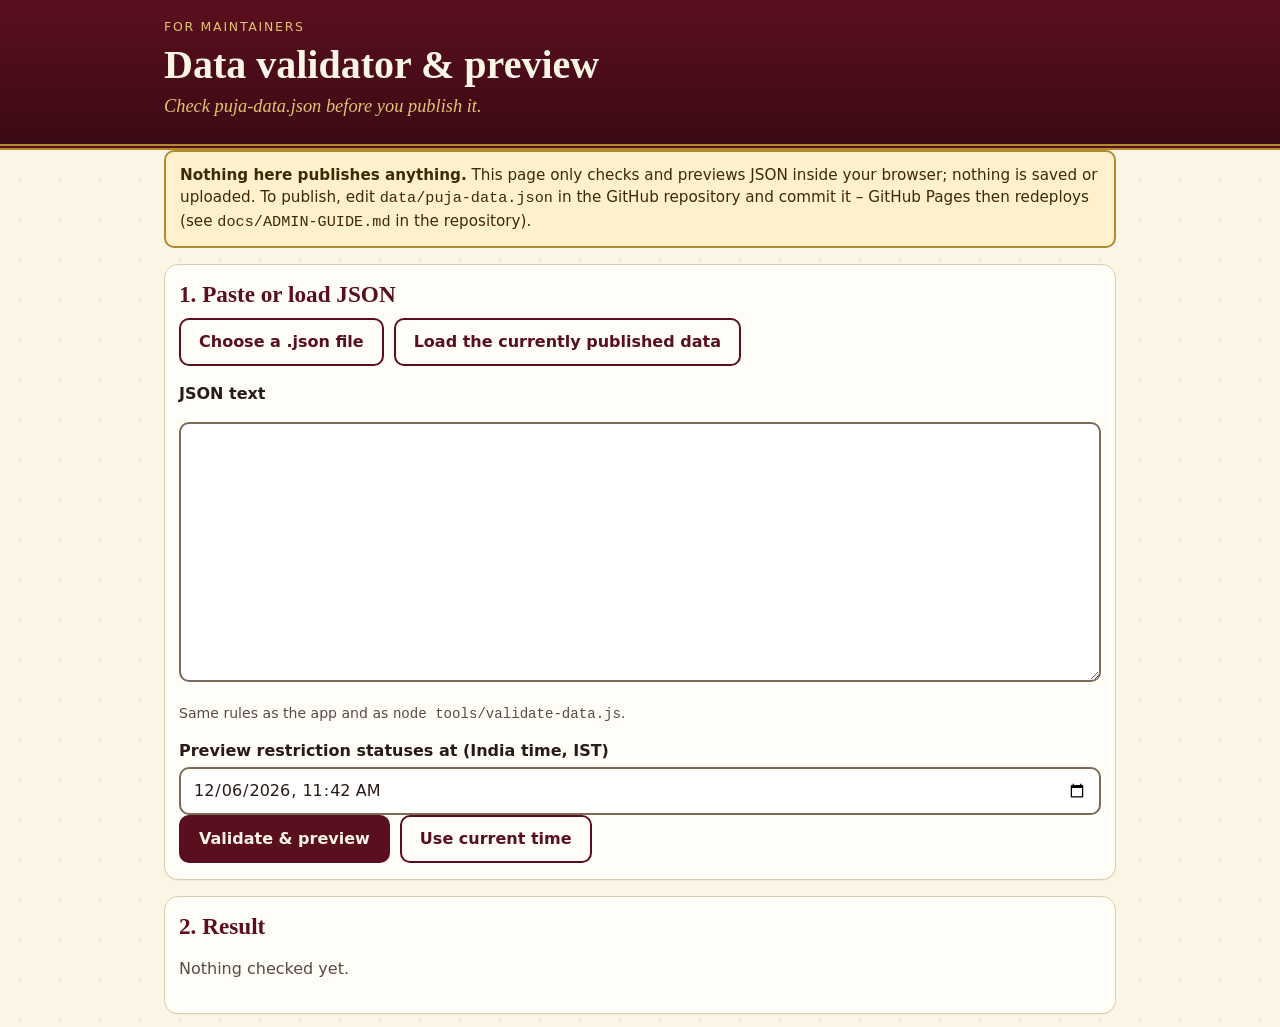
==== admin-preview.html @ b685aae0 "Siliguri Puja Navigator MVP (demo dataset)" ====
<!DOCTYPE html>
<html lang="en">
<head>
<meta charset="utf-8">
<meta name="viewport" content="width=device-width, initial-scale=1, viewport-fit=cover">
<title>Data validator &amp; preview – Siliguri Puja Navigator</title>
<meta name="robots" content="noindex">
<meta http-equiv="Content-Security-Policy" content="default-src 'self'; script-src 'self'; style-src 'self' 'unsafe-inline'; img-src 'self' data:; connect-src 'self'; object-src 'none'; base-uri 'self'; form-action 'none'">
<meta name="theme-color" content="#5a0f1e">
<link rel="icon" type="image/png" sizes="32x32" href="icons/favicon-32.png">
<link rel="stylesheet" href="styles.css">
<style>textarea{width:100%;min-height:260px;font:14px/1.4 ui-monospace,Menlo,Consolas,monospace;padding:10px;border:2px solid #7d6a58;border-radius:10px;background:#fff;color:var(--ink)}
table{border-collapse:collapse;width:100%;font-size:.9rem}th,td{border:1px solid var(--line);padding:6px 8px;text-align:left;vertical-align:top}th{background:var(--ivory-2)}
.tablewrap{overflow-x:auto}.ok{color:#173f2b;font-weight:700}.bad{color:#5c0f13;font-weight:700}</style>
</head>
<body>
<a class="skip-link" href="#main">Skip to main content</a>
<header class="masthead"><div class="wrap">
  <p class="eyebrow">For maintainers</p>
  <h1>Data validator &amp; preview</h1>
  <p class="tagline">Check puja-data.json before you publish it.</p>
</div></header>
<main id="main" tabindex="-1"><div class="wrap">
  <p class="banner banner-warn" role="note"><strong>Nothing here publishes anything.</strong> This page only checks and previews JSON inside your browser; nothing is saved or uploaded. To publish, edit <code>data/puja-data.json</code> in the GitHub repository and commit it – GitHub Pages then redeploys (see <code>docs/ADMIN-GUIDE.md</code> in the repository).</p>
  <section class="panel" aria-labelledby="in-h">
    <h2 id="in-h">1. Paste or load JSON</h2>
    <div class="row">
      <label class="btn btn-ghost" for="file">Choose a .json file</label><input id="file" type="file" accept=".json,application/json" class="sr-only">
      <button type="button" id="load-pub" class="btn btn-ghost">Load the currently published data</button>
    </div>
    <p class="field"><label for="json">JSON text</label></p>
    <textarea id="json" spellcheck="false" aria-describedby="json-help"></textarea>
    <p id="json-help" class="muted small">Same rules as the app and as <code>node tools/validate-data.js</code>.</p>
    <div class="field"><label for="at">Preview restriction statuses at (India time, IST)</label><input id="at" type="datetime-local" step="60"></div>
    <div class="row"><button type="button" id="go" class="btn btn-primary">Validate &amp; preview</button><button type="button" id="now" class="btn btn-ghost">Use current time</button></div>
  </section>
  <section class="panel" aria-labelledby="out-h" aria-live="polite">
    <h2 id="out-h">2. Result</h2>
    <div id="out"><p class="muted">Nothing checked yet.</p></div>
  </section>
</div></main>
<script src="logic.js"></script>
<script src="admin-preview.js"></script>
</body>
</html>
---- styles.css ----
/* Siliguri Puja Navigator - deep maroon, warm ivory, muted gold. */
:root{
  --maroon:#5a0f1e; --maroon-d:#3b0a14; --maroon-m:#7a1f2f;
  --ivory:#fbf5e6; --ivory-2:#f3e9d2; --card:#fffdf7; --line:#dccdaa;
  --gold:#b08a2e; --gold-l:#e3c36f; --gold-text:#6f5210;
  --ink:#2a1a16; --muted:#5b4a42; --brick:#8c1c2c; --green:#2f5a43;
  --warn-bg:#fff1cc; --warn-ink:#3d2a00; --err-bg:#fbe3e3; --err-ink:#5c0f13;
  --sans:system-ui,-apple-system,"Segoe UI",Roboto,"Helvetica Neue",Arial,sans-serif;
  --serif:Georgia,"Times New Roman",serif;
}
*{box-sizing:border-box}
html{-webkit-text-size-adjust:100%;scroll-padding-top:12px}
body{margin:0;font:16px/1.5 var(--sans);color:var(--ink);background:var(--ivory);
  background-image:radial-gradient(circle at 20px 20px,rgba(176,138,46,.10) 1.5px,transparent 2px);background-size:40px 40px;
  min-height:100dvh;overflow-x:hidden;padding-left:env(safe-area-inset-left);padding-right:env(safe-area-inset-right)}
[hidden]{display:none!important}
.wrap{max-width:980px;margin:0 auto;padding:0 14px}
.sr-only{position:absolute!important;width:1px;height:1px;overflow:hidden;clip:rect(0 0 0 0);white-space:nowrap}
.skip-link{position:absolute;left:8px;top:-60px;z-index:3000;background:var(--gold-l);color:var(--maroon-d);padding:12px 16px;min-height:44px;border-radius:8px;font-weight:700;text-decoration:none}
.skip-link:focus{top:8px}
.skip-link-2:focus{top:60px}
:focus-visible{outline:3px solid #8a5a00;outline-offset:2px}
.masthead :focus-visible,.foot :focus-visible{outline-color:var(--gold-l)}
a{color:var(--maroon-m)}
h1,h2,h3,h4{font-family:var(--serif);line-height:1.2;margin:0 0 .4em;color:var(--maroon)}
h2{font-size:1.45rem}
h3{font-size:1.15rem;margin-top:1.1em}
.h3like{font-size:1.05rem;margin:0}

/* masthead */
.masthead{background:linear-gradient(180deg,var(--maroon) 0%,var(--maroon-d) 100%);color:var(--ivory);padding:calc(18px + env(safe-area-inset-top)) 0 14px;border-bottom:6px double var(--gold)}
.masthead h1{color:var(--ivory);font-size:clamp(1.7rem,7vw,2.5rem);margin:.1em 0}
.eyebrow{margin:0;text-transform:uppercase;letter-spacing:.14em;font-size:.78rem;color:var(--gold-l)}
.tagline{margin:0 0 .5em;font-family:var(--serif);font-style:italic;font-size:1.15rem;color:var(--gold-l)}
.festival-info{margin:.3em 0 .8em;font-size:.95rem}
.head-actions{margin:.4em 0}
.jump{display:flex;flex-wrap:wrap;gap:8px;margin-top:10px}
.jump a{display:inline-flex;align-items:center;min-height:44px;padding:0 14px;border:1px solid var(--gold);border-radius:22px;color:var(--ivory);text-decoration:none;font-weight:600;font-size:.95rem}
.jump a:hover{background:rgba(227,195,111,.18)}

/* banners */
#banners{margin-top:12px;display:grid;gap:10px}
.banner{margin:0;padding:12px 14px;border-radius:10px;border:2px solid var(--gold);background:var(--warn-bg);color:var(--warn-ink);font-size:.95rem}
.banner-demo{background:#f6e6e8;border-color:var(--maroon);color:var(--maroon-d);border-style:dashed}
.banner-error{background:var(--err-bg);border-color:var(--brick);color:var(--err-ink)}
.banner-permanent{background:var(--maroon);border-color:var(--maroon-d);color:var(--ivory)}
.banner .btn{margin-top:8px}
.quality-details{margin-top:6px}
.quality-details summary{min-height:44px;display:flex;align-items:center;cursor:pointer}

/* panels */
.panel{background:var(--card);border:1px solid var(--line);border-radius:14px;padding:16px 14px;margin:16px 0;box-shadow:0 1px 0 rgba(90,15,30,.06)}
.panel:focus{outline:none}
.muted{color:var(--muted)}
.small{font-size:.88rem}
.count{font-family:var(--sans);font-size:.9rem;font-weight:600;color:var(--gold-text)}
.empty{padding:12px;border:1px dashed var(--line);border-radius:10px;color:var(--muted);margin:8px 0;list-style:none}
.notice-inline{padding:10px 12px;border-left:5px solid var(--maroon);background:var(--ivory-2);border-radius:6px;margin:0 0 12px}
.row{display:flex;flex-wrap:wrap;gap:10px;align-items:center}

/* forms */
.filters{display:grid;gap:12px}
.field{display:grid;gap:4px}
label{font-weight:600}
input[type=search],input[type=datetime-local],select{font:inherit;font-size:16px;min-height:48px;padding:8px 12px;border:2px solid #7d6a58;border-radius:10px;background:#fff;color:var(--ink);width:100%;max-width:100%}
.layers{border:1px solid var(--line);border-radius:10px;padding:6px 10px 10px;margin:0 0 12px}
.layers legend{font-weight:700;padding:0 6px;color:var(--maroon)}
.check{display:inline-flex;align-items:center;gap:8px;min-height:44px;padding:0 14px 0 4px;margin-right:6px;cursor:pointer}
.check input{width:24px;height:24px;accent-color:var(--maroon)}

/* buttons */
.btn{display:inline-flex;align-items:center;justify-content:center;gap:6px;min-height:48px;min-width:44px;padding:8px 18px;border-radius:10px;border:2px solid var(--maroon);font:inherit;font-weight:700;cursor:pointer;text-decoration:none;text-align:center}
.btn-primary{background:var(--maroon);color:var(--ivory)}
.btn-primary:hover{background:var(--maroon-d)}
.btn-primary[disabled]{background:#d9cfc0;border-color:#8b7d6b;color:#4a3d33;cursor:not-allowed}
.btn-ghost{background:transparent;color:var(--maroon)}
.btn-ghost:hover{background:var(--ivory-2)}
.btn-gold{background:var(--gold-l);color:var(--maroon-d);border-color:var(--gold)}
.btn-sm{min-height:44px;padding:6px 14px;font-size:.92rem}
.linklike{background:none;border:0;padding:0;font:inherit;color:var(--maroon-m);text-decoration:underline;cursor:pointer;min-height:44px}

/* map */
.map-frame{position:relative;border:2px solid var(--maroon);border-radius:12px;overflow:hidden}
#map{height:min(62dvh,520px);min-height:340px;width:100%;background:#e9e0cc;z-index:0}
.leaflet-touch .leaflet-bar a,.leaflet-bar a{width:44px;height:44px;line-height:44px;font-size:22px}
.locate-btn{width:44px;height:44px;border:0;background:#fff;font-size:24px;cursor:pointer;color:var(--maroon);border-radius:2px}
.leaflet-container a.leaflet-popup-close-button{width:44px;height:44px;font-size:26px;line-height:44px;padding:0;color:var(--maroon)}
.leaflet-popup-content{margin:12px 14px;font:15px/1.4 var(--sans)}
.leaflet-container{font-family:var(--sans)}
.popup{display:grid;gap:4px;min-width:200px;padding-right:20px}
.popup p{margin:0}
.leaflet-container a.btn-primary{color:var(--ivory)}
.leaflet-container a.btn-ghost{color:var(--maroon)}
.leaflet-container .leaflet-popup-content-wrapper{border-radius:12px}
.popup .nav-wrap{margin:2px 0}
.popup .btn{min-height:44px}
.popup-t{font-family:var(--serif);color:var(--maroon);font-size:1.05rem}
.legend{margin-top:10px}
.legend h3{margin:.3em 0}
.legend ul{list-style:none;margin:0;padding:0;display:grid;gap:6px}
.legend li{display:flex;align-items:center;gap:10px}
.lg{display:inline-grid;place-items:center;width:28px;height:28px;border-radius:50%;flex:none;font-weight:700;font-size:.8rem}
.lg-pandal{background:var(--maroon);border:3px dashed var(--gold-l)}
.lg-restr{background:var(--brick);border:2px solid #fff;box-shadow:0 0 0 2px var(--brick)}
.lg-park{background:var(--green);color:#fff}
.lg-cluster{background:var(--gold-l);color:var(--maroon-d);border:2px solid var(--maroon)}
.lg-me{background:var(--ink);box-shadow:0 0 0 5px rgba(176,138,46,.5)}
.mk{background:none!important;border:0!important}
.mk-in{width:36px;height:36px;margin:4px;border-radius:50%;display:grid;place-items:center;font:700 15px/1 var(--sans);box-shadow:0 2px 5px rgba(0,0,0,.4);position:relative}
.mk-pandal{background:var(--maroon);border:3px solid var(--gold-l)}
.mk-pandal::before{content:"";width:0;height:0;border-left:8px solid transparent;border-right:8px solid transparent;border-bottom:13px solid var(--gold-l)}
.mk-dashed{border-style:dashed!important}
.mk-restr{background:var(--brick);border:3px solid #fff;color:#fff;font-size:20px}
.mk-restr.st-expired,.mk-restr.st-cancelled{background:#6b5d57;opacity:.9}
.mk-restr.st-upcoming{background:#9a6a1c}
.mk-restr.st-unconfirmed{background:#7a6a60}
.mk-park{background:var(--green);color:#fff;border:3px solid #fff;width:32px;height:32px;margin:6px}
.mk-cluster{width:42px;height:42px;margin:1px;background:var(--gold-l);color:var(--maroon-d);border:3px solid var(--maroon);font-size:16px}
.mk-me{width:20px;height:20px;margin:2px;background:var(--ink);border:3px solid #fff;box-shadow:0 0 0 6px rgba(176,138,46,.55)}
.leaflet-marker-icon:focus-visible .mk-in{outline:3px solid #8a5a00;outline-offset:2px}

/* cards */
.cards{list-style:none;margin:10px 0;padding:0;display:grid;gap:12px}
.card{background:#fff;border:1px solid var(--line);border-left:6px solid var(--maroon);border-radius:12px;padding:12px 14px}
.card.is-demo,.card.is-sample{border-left-style:dashed;background:#fffaf0}
.card.is-selected{box-shadow:0 0 0 3px var(--gold);}
.card:focus{outline:3px solid #8a5a00}
.card-head{display:flex;flex-wrap:wrap;gap:6px 10px;align-items:center;justify-content:space-between}
.card-head h3,.card-head h4{margin:0}
.card p{margin:.35em 0}
.compact .card{padding:10px 12px}
.badges{display:inline-flex;flex-wrap:wrap;gap:6px;align-items:center;margin:.35em 0}
.badge,.state{display:inline-flex;align-items:center;gap:4px;padding:3px 10px;border-radius:14px;font-size:.82rem;font-weight:700;border:2px solid;line-height:1.3}
.badge-official{background:#e4efe7;color:#173f2b;border-color:#2f5a43}
.badge-admin-verified{background:#e9efe4;color:#2d3f14;border-color:#566b2d}
.badge-unconfirmed{background:#fff1cc;color:#4a3300;border-color:#8a6a10;border-style:dashed}
.badge-demo{background:#f6e6e8;color:#5a0f1e;border-color:#5a0f1e;border-style:dashed}
.badge-type{background:var(--ivory-2);color:var(--ink);border-color:#8b7a5a}
.state{border-radius:8px;font-size:.88rem}
.state-active{background:#f9e0e3;color:#5c0f13;border-color:#8c1c2c}
.state-upcoming{background:#fff1cc;color:#4a3300;border-color:#8a6a10}
.state-expired{background:#ece6dc;color:#3f352d;border-color:#6b5d57}
.state-cancelled{background:#ece6dc;color:#3f352d;border-color:#6b5d57;text-decoration:line-through}
.state-unconfirmed{background:#fff1cc;color:#4a3300;border-color:#8a6a10;border-style:dashed}
.state.is-sample{border-style:dashed}
.sample-note{font-weight:600;color:var(--maroon)}
.fact{font-size:.95rem}
.fact-l{font-weight:700}
.prov{color:var(--muted);font-size:.86rem}
.dist{font-weight:700;color:var(--gold-text)}
.actions{display:flex;flex-wrap:wrap;gap:8px;margin:8px 0 4px}
.nav-wrap{margin:6px 0}
.more summary{min-height:44px;display:flex;align-items:center;cursor:pointer;font-weight:700;color:var(--maroon)}
.plain{margin:.3em 0;padding-left:1.1em}
.thumb{max-width:100%;height:auto;border-radius:8px;margin-top:8px}
.emergency{margin:12px 0;padding:12px 14px;border:2px solid var(--maroon);border-radius:10px;background:var(--ivory-2)}
.emergency a{font-weight:800;font-size:1.2rem}
.install-help summary{min-height:44px;display:flex;align-items:center;cursor:pointer;font-weight:700}
.timecheck{display:grid;gap:10px;margin-bottom:6px}
.foot{background:var(--maroon-d);color:var(--ivory);padding:16px 0 calc(16px + env(safe-area-inset-bottom));margin-top:24px;font-size:.9rem}
.foot p{margin:0}

@media(min-width:700px){
  .filters{grid-template-columns:2fr 1fr;align-items:end}
  .filters .row{grid-column:1/-1}
  .cards{grid-template-columns:repeat(2,1fr)}
  .timecheck{grid-template-columns:1fr auto;align-items:end}
}
@media(prefers-reduced-motion:reduce){*{animation:none!important;transition:none!important;scroll-behavior:auto!important}}
@media(prefers-reduced-motion:no-preference){.btn,.card{transition:box-shadow .15s,background .15s}}
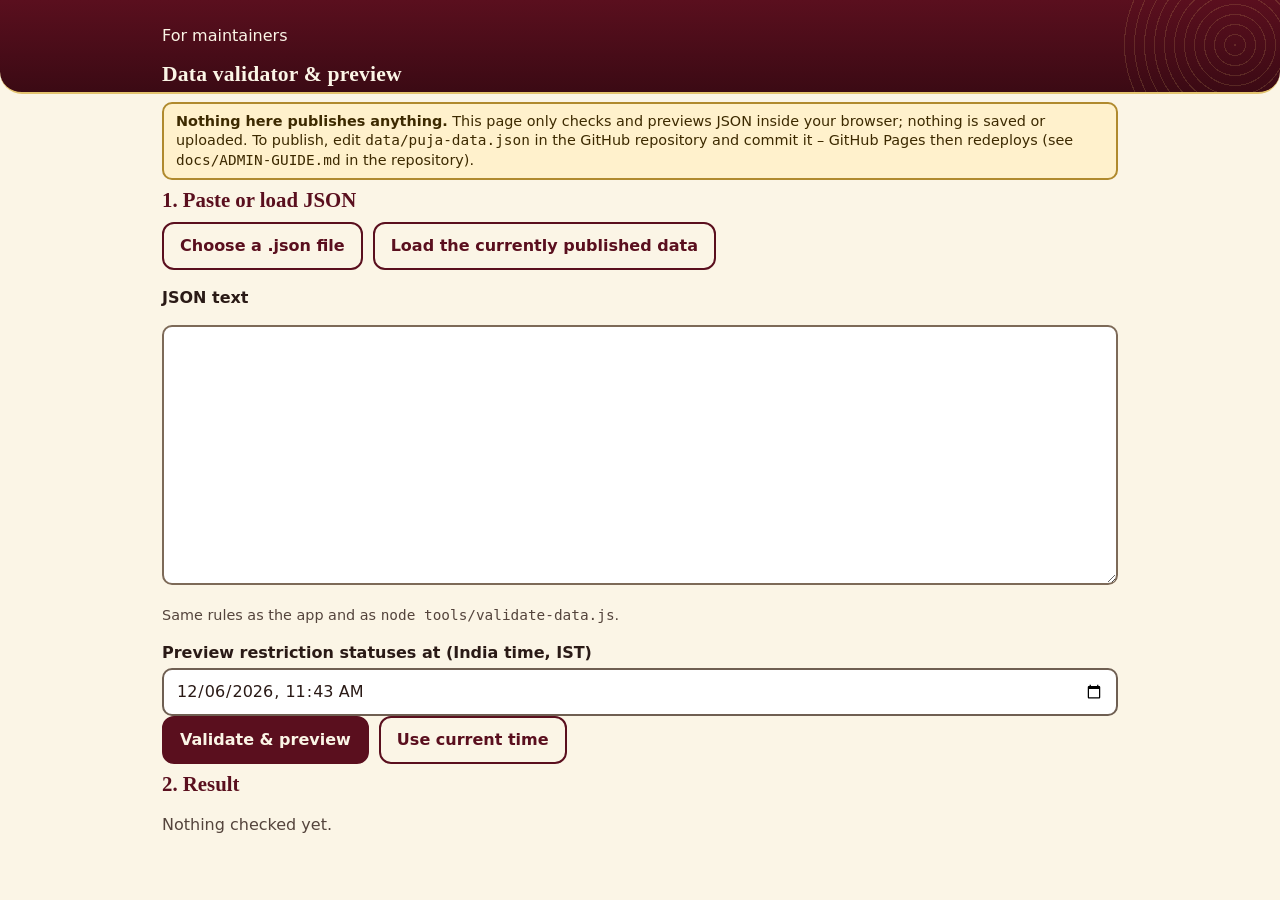
==== commit 7737a63b: "Redesign as Siliguri Puja Guide: new header, cards, identity strip (gated), branding config" ====
--- a/admin-preview.html
+++ b/admin-preview.html
@@ -3,7 +3,7 @@
 <head>
 <meta charset="utf-8">
 <meta name="viewport" content="width=device-width, initial-scale=1, viewport-fit=cover">
-<title>Data validator &amp; preview – Siliguri Puja Navigator</title>
+<title>Data validator &amp; preview – Siliguri Puja Guide</title>
 <meta name="robots" content="noindex">
 <meta http-equiv="Content-Security-Policy" content="default-src 'self'; script-src 'self'; style-src 'self' 'unsafe-inline'; img-src 'self' data:; connect-src 'self'; object-src 'none'; base-uri 'self'; form-action 'none'">
 <meta name="theme-color" content="#5a0f1e">
--- a/styles.css
+++ b/styles.css
@@ -1,170 +1,305 @@
-/* Siliguri Puja Navigator - deep maroon, warm ivory, muted gold. */
+/* Siliguri Puja Guide - deep maroon, warm ivory, muted gold; day + night themes. */
 :root{
-  --maroon:#5a0f1e; --maroon-d:#3b0a14; --maroon-m:#7a1f2f;
-  --ivory:#fbf5e6; --ivory-2:#f3e9d2; --card:#fffdf7; --line:#dccdaa;
-  --gold:#b08a2e; --gold-l:#e3c36f; --gold-text:#6f5210;
-  --ink:#2a1a16; --muted:#5b4a42; --brick:#8c1c2c; --green:#2f5a43;
-  --warn-bg:#fff1cc; --warn-ink:#3d2a00; --err-bg:#fbe3e3; --err-ink:#5c0f13;
+  --bg:#fbf5e6; --surface:#fffdf7; --card:#ffffff; --surface-2:#f3e9d2; --line:#d3c299;
+  --ink:#2a1a16; --muted:#54443c; --accent:#5a0f1e; --accent-2:#3b0a14; --on-accent:#fbf5e6;
+  --link:#74182a; --gold:#b08a2e; --gold-l:#e3c36f; --gold-text:#6b4f0e; --focus:#8a5a00;
+  --head-1:#5a0f1e; --head-2:#3b0a14; --head-ink:#fbf5e6; --head-gold:#e3c36f;
+  --warn-bg:#fff1cc; --warn-ink:#3d2a00; --warn-bd:#b08a2e; --err-bg:#fbe3e3; --err-ink:#5c0f13; --err-bd:#8c1c2c;
+  --demo-bg:#f6e6e8; --demo-ink:#5a0f1e; --perm-bg:#5a0f1e; --perm-ink:#fbf5e6;
+  --input-bg:#fff; --input-bd:#6f5f52;
+  --b-off-bg:#e4efe7; --b-off-ink:#173f2b; --b-off-bd:#2f5a43;
+  --b-adm-bg:#e9efe4; --b-adm-ink:#2d3f14; --b-adm-bd:#566b2d;
+  --b-unc-bg:#fff1cc; --b-unc-ink:#4a3300; --b-unc-bd:#8a6a10;
+  --b-demo-bg:#f6e6e8; --b-demo-ink:#5a0f1e; --b-demo-bd:#5a0f1e;
+  --s-act-bg:#f9e0e3; --s-act-ink:#5c0f13; --s-act-bd:#8c1c2c;
+  --s-up-bg:#fff1cc; --s-up-ink:#4a3300; --s-up-bd:#8a6a10;
+  --s-end-bg:#ece6dc; --s-end-ink:#3f352d; --s-end-bd:#6b5d57;
+  --mk-restr:#8c1c2c; --mk-park:#2f5a43; --mk-fac:#6b4f0e;
+  --champ:#d8c28a; --ic-bg:#f6e6e8; --go-bg:#f6e6e8;
   --sans:system-ui,-apple-system,"Segoe UI",Roboto,"Helvetica Neue",Arial,sans-serif;
   --serif:Georgia,"Times New Roman",serif;
+  color-scheme:light;
+}
+html[data-theme="dark"]{
+  --champ:#8a6f3a; --ic-bg:#4a1d28; --go-bg:#4a1d28;
+  --bg:#150709; --surface:#210e13; --card:#2b141b; --surface-2:#3a1c25; --line:#6b4450;
+  --ink:#f8efde; --muted:#dcc9b6; --accent:#e3c36f; --accent-2:#f0d78a; --on-accent:#2a0a12;
+  --link:#f0d78a; --gold:#e3c36f; --gold-l:#e3c36f; --gold-text:#f0d78a; --focus:#ffd86b;
+  --head-1:#3b0a14; --head-2:#24060c; --head-ink:#fbf5e6; --head-gold:#e3c36f;
+  --warn-bg:#3f2f08; --warn-ink:#fff0c4; --warn-bd:#e3c36f; --err-bg:#4a1218; --err-ink:#ffe0e0; --err-bd:#ff8f98;
+  --demo-bg:#3a1822; --demo-ink:#ffdfe4; --perm-bg:#4a0f1c; --perm-ink:#fbf5e6;
+  --input-bg:#150709; --input-bd:#c9b79f;
+  --b-off-bg:#17382a; --b-off-ink:#d6f5e2; --b-off-bd:#7fd0a0;
+  --b-adm-bg:#26351a; --b-adm-ink:#e4f2cf; --b-adm-bd:#a6c46d;
+  --b-unc-bg:#3f2f08; --b-unc-ink:#fff0c4; --b-unc-bd:#e3c36f;
+  --b-demo-bg:#3a1822; --b-demo-ink:#ffdfe4; --b-demo-bd:#ff9fb0;
+  --s-act-bg:#4a1218; --s-act-ink:#ffe0e0; --s-act-bd:#ff8f98;
+  --s-up-bg:#3f2f08; --s-up-ink:#fff0c4; --s-up-bd:#e3c36f;
+  --s-end-bg:#33292b; --s-end-ink:#e8dccf; --s-end-bd:#a8979a;
+  --mk-restr:#c4344a; --mk-park:#3f8a63; --mk-fac:#b08a2e;
+  color-scheme:dark;
 }
 *{box-sizing:border-box}
 html{-webkit-text-size-adjust:100%;scroll-padding-top:12px}
-body{margin:0;font:16px/1.5 var(--sans);color:var(--ink);background:var(--ivory);
-  background-image:radial-gradient(circle at 20px 20px,rgba(176,138,46,.10) 1.5px,transparent 2px);background-size:40px 40px;
-  min-height:100dvh;overflow-x:hidden;padding-left:env(safe-area-inset-left);padding-right:env(safe-area-inset-right)}
+body{margin:0;font:16px/1.45 var(--sans);color:var(--ink);background:var(--bg);min-height:100dvh;overflow-x:hidden;
+  padding-left:env(safe-area-inset-left);padding-right:env(safe-area-inset-right)}
+body.has-tabbar{padding-bottom:calc(60px + env(safe-area-inset-bottom))}
 [hidden]{display:none!important}
-.wrap{max-width:980px;margin:0 auto;padding:0 14px}
+.wrap{max-width:980px;margin:0 auto;padding:0 12px}
 .sr-only{position:absolute!important;width:1px;height:1px;overflow:hidden;clip:rect(0 0 0 0);white-space:nowrap}
-.skip-link{position:absolute;left:8px;top:-60px;z-index:3000;background:var(--gold-l);color:var(--maroon-d);padding:12px 16px;min-height:44px;border-radius:8px;font-weight:700;text-decoration:none}
+.skip-link{position:absolute;left:8px;top:-60px;z-index:3000;background:var(--gold-l);color:#3b0a14;padding:12px 16px;min-height:44px;border-radius:8px;font-weight:700;text-decoration:none}
 .skip-link:focus{top:8px}
-.skip-link-2:focus{top:60px}
-:focus-visible{outline:3px solid #8a5a00;outline-offset:2px}
-.masthead :focus-visible,.foot :focus-visible{outline-color:var(--gold-l)}
-a{color:var(--maroon-m)}
-h1,h2,h3,h4{font-family:var(--serif);line-height:1.2;margin:0 0 .4em;color:var(--maroon)}
-h2{font-size:1.45rem}
-h3{font-size:1.15rem;margin-top:1.1em}
-.h3like{font-size:1.05rem;margin:0}
+:focus-visible{outline:3px solid var(--focus);outline-offset:2px}
+.masthead :focus-visible,.tabbar :focus-visible{outline-color:var(--gold-l)}
+a{color:var(--link)}
+h1,h2{font-family:var(--serif);line-height:1.2;margin:0 0 .4em;color:var(--accent)}
+h3,h4{font-family:var(--sans);font-weight:650;line-height:1.25;margin:0 0 .4em;color:var(--accent)}
+h2{font-size:1.3rem;margin-top:.4em}
+h2:focus,main:focus{outline:none}
+h3{font-size:1.1rem;margin-top:1em}
+.h3like{font-size:1rem;margin:0}
+.muted{color:var(--muted)}.small{font-size:.9rem}
+.count{font-family:var(--sans);font-size:.88rem;font-weight:600;color:var(--gold-text)}
+.textlink{display:inline-flex;align-items:center;min-height:44px;font-weight:600}
 
 /* masthead */
-.masthead{background:linear-gradient(180deg,var(--maroon) 0%,var(--maroon-d) 100%);color:var(--ivory);padding:calc(18px + env(safe-area-inset-top)) 0 14px;border-bottom:6px double var(--gold)}
-.masthead h1{color:var(--ivory);font-size:clamp(1.7rem,7vw,2.5rem);margin:.1em 0}
-.eyebrow{margin:0;text-transform:uppercase;letter-spacing:.14em;font-size:.78rem;color:var(--gold-l)}
-.tagline{margin:0 0 .5em;font-family:var(--serif);font-style:italic;font-size:1.15rem;color:var(--gold-l)}
-.festival-info{margin:.3em 0 .8em;font-size:.95rem}
-.head-actions{margin:.4em 0}
-.jump{display:flex;flex-wrap:wrap;gap:8px;margin-top:10px}
-.jump a{display:inline-flex;align-items:center;min-height:44px;padding:0 14px;border:1px solid var(--gold);border-radius:22px;color:var(--ivory);text-decoration:none;font-weight:600;font-size:.95rem}
-.jump a:hover{background:rgba(227,195,111,.18)}
+.sprite{position:absolute;width:0;height:0;overflow:hidden}
+.ic{width:1.25em;height:1.25em;flex:none;fill:none;stroke:currentColor;stroke-width:1.8;stroke-linecap:round;stroke-linejoin:round;vertical-align:-.22em}
+.masthead{position:relative;overflow:hidden;background:linear-gradient(180deg,var(--head-1) 0%,var(--head-2) 100%);color:var(--head-ink);padding:calc(8px + env(safe-area-inset-top)) 0 12px;border-bottom:2px solid var(--head-gold);border-radius:0 0 22px 22px}
+.masthead::before{content:"";position:absolute;right:-70px;top:-70px;width:230px;height:230px;border-radius:50%;background:repeating-radial-gradient(circle,rgba(227,195,111,.16) 0 1px,transparent 1px 10px);pointer-events:none}
+.masthead .wrap{position:relative}
+.mast-row{display:flex;align-items:flex-start;justify-content:space-between;gap:8px}
+.mast-row .brand{min-width:0;flex:1 1 auto}
+.masthead h1{margin:0;font-size:clamp(1.75rem,8vw,2.5rem);line-height:1.04;font-weight:700;color:var(--head-ink);letter-spacing:.2px}
+.masthead h1 a{color:inherit;text-decoration:none;display:inline-block;padding:2px 0}
+.b-l1{display:block}
+.b-puja{color:var(--head-gold)}
+.tagline{margin:6px 0 0;font-family:var(--serif);font-style:italic;font-size:1.02rem;line-height:1.3;color:var(--head-gold)}
+.descriptor{margin:6px 0 0;font-size:.74rem;line-height:1.3;letter-spacing:.07em;text-transform:uppercase;font-weight:600;color:#f1e8d4}
+.festival-info{display:flex;align-items:center;gap:8px;margin:6px 0 0;font-size:.92rem;line-height:1.3;color:#f6eedb}
+.festival-info .ic{color:var(--head-gold)}
+.masthead #install-btn{margin-top:8px}
+.masthead .theme-btn{border-color:var(--head-gold);color:var(--head-gold);flex:none;font-size:.88rem;padding:4px 12px 4px 10px;border-width:1.5px;border-radius:999px;gap:6px;background:rgba(0,0,0,.18)}
+.masthead .theme-btn:hover{background:rgba(227,195,111,.18)}
+body:not([data-view="home"]) .tagline,body:not([data-view="home"]) .descriptor,body:not([data-view="home"]) .festival-info{display:none}
+body:not([data-view="home"]) .masthead{padding-bottom:6px}
+body:not([data-view="home"]) .masthead h1{font-size:1.35rem}
+body:not([data-view="home"]) .b-l1{display:inline}
+.tagline-off{margin:0 0 4px;font-family:var(--serif);font-weight:700;color:var(--accent)}
+
+/* identity strip (only shown when both logo files exist and load) */
+.idstrip{max-width:980px;margin:12px auto 0;padding:0 12px}
+.idstrip-in{display:flex;align-items:center;justify-content:center;gap:10px;padding:8px 10px;border:1px solid var(--champ);border-radius:14px;background:var(--surface)}
+.id-logo{display:block;flex:none;width:auto;height:auto;max-height:44px;max-width:30%;object-fit:contain}
+.id-div{flex:none;align-self:stretch;width:1px;background:var(--champ)}
+.id-text{margin:0;text-align:center;font-size:.8rem;line-height:1.3;color:var(--muted);min-width:0}
+.id-text span,.id-text strong{display:block}
+.id-text strong{color:var(--accent);font-weight:650;font-size:.86rem}
+.id-text .id-and{font-size:.74rem}
+body:not([data-view="home"]) .idstrip{display:none}
 
 /* banners */
-#banners{margin-top:12px;display:grid;gap:10px}
-.banner{margin:0;padding:12px 14px;border-radius:10px;border:2px solid var(--gold);background:var(--warn-bg);color:var(--warn-ink);font-size:.95rem}
-.banner-demo{background:#f6e6e8;border-color:var(--maroon);color:var(--maroon-d);border-style:dashed}
-.banner-error{background:var(--err-bg);border-color:var(--brick);color:var(--err-ink)}
-.banner-permanent{background:var(--maroon);border-color:var(--maroon-d);color:var(--ivory)}
-.banner .btn{margin-top:8px}
-.quality-details{margin-top:6px}
+#banners{margin-top:8px;display:grid;gap:8px}
+#banners:empty{display:none}
+.banner{margin:8px 0;padding:8px 12px;border-radius:10px;border:2px solid var(--warn-bd);background:var(--warn-bg);color:var(--warn-ink);font-size:.9rem;line-height:1.35}
+#banners .banner{margin:0}
+.banner-demo{background:var(--demo-bg);border-color:var(--b-demo-bd);color:var(--demo-ink);border-style:dashed}
+.banner-error{background:var(--err-bg);border-color:var(--err-bd);color:var(--err-ink)}
+.banner-permanent{background:var(--perm-bg);border-color:var(--perm-bg);color:var(--perm-ink)}
+html[data-theme="dark"] .banner-permanent{border-color:var(--gold-l)}
+.banner .btn{margin-top:6px}
+.banner-demo{display:flex;align-items:flex-start;gap:10px;padding:8px 12px;border-radius:12px}
+.banner-demo p{margin:0}
+.banner-demo .ic{width:1.5em;height:1.5em;margin-top:1px}
+.banner-demo .bn-sub{display:block;font-size:.85rem}
 .quality-details summary{min-height:44px;display:flex;align-items:center;cursor:pointer}
-
-/* panels */
-.panel{background:var(--card);border:1px solid var(--line);border-radius:14px;padding:16px 14px;margin:16px 0;box-shadow:0 1px 0 rgba(90,15,30,.06)}
-.panel:focus{outline:none}
-.muted{color:var(--muted)}
-.small{font-size:.88rem}
-.count{font-family:var(--sans);font-size:.9rem;font-weight:600;color:var(--gold-text)}
+.disclaimer{margin:10px 0;padding:8px 12px;border:2px solid var(--accent);border-radius:10px;background:var(--surface-2);font-size:.9rem;line-height:1.4}
+.notice-inline{padding:8px 12px;border-left:5px solid var(--accent);background:var(--surface-2);border-radius:6px;margin:10px 0}
 .empty{padding:12px;border:1px dashed var(--line);border-radius:10px;color:var(--muted);margin:8px 0;list-style:none}
-.notice-inline{padding:10px 12px;border-left:5px solid var(--maroon);background:var(--ivory-2);border-radius:6px;margin:0 0 12px}
 .row{display:flex;flex-wrap:wrap;gap:10px;align-items:center}
 
+/* home */
+.bigactions{display:grid;gap:10px;margin:12px 0 8px}
+.bigbtn{position:relative;display:flex;flex-direction:column;gap:2px;min-height:64px;padding:12px;border-radius:16px;border:1px solid var(--champ);background:var(--surface);color:var(--ink);text-decoration:none;box-shadow:0 2px 6px rgba(60,20,20,.10)}
+.bigbtn .bb-t{font:650 1.08rem/1.2 var(--sans);color:var(--accent)}
+.bigbtn .bb-s{font-size:.9rem;line-height:1.3;color:var(--muted)}
+.bb-ic{display:grid;place-items:center;width:40px;height:40px;border-radius:50%;background:var(--ic-bg);color:var(--accent)}
+.bb-ic .ic{width:22px;height:22px}
+.bb-go{display:grid;place-items:center;width:30px;height:30px;border-radius:50%;background:var(--go-bg);color:var(--accent);flex:none}
+.bb-go .ic{width:18px;height:18px;stroke-width:2.2}
+.bb-top{display:flex;align-items:center;justify-content:space-between;margin-bottom:6px}
+.bigbtn-primary{flex-direction:row;align-items:center;gap:12px;min-height:84px;padding:14px;background:linear-gradient(180deg,#5a0f1e 0%,#3b0a14 100%);border-color:var(--head-gold);color:#fbf5e6;box-shadow:0 3px 10px rgba(60,10,20,.30)}
+.bigbtn-primary .bb-ic{width:52px;height:52px;background:rgba(255,255,255,.14);color:#fbf5e6}
+.bigbtn-primary .bb-ic .ic{width:28px;height:28px}
+.bigbtn-primary .bb-txt{display:flex;flex-direction:column;gap:2px;flex:1 1 auto;min-width:0}
+.bigbtn-primary .bb-t{font-size:1.3rem;color:#fbf5e6}
+.bigbtn-primary .bb-s{color:#fbf5e6;opacity:.95}
+.bigbtn-primary .bb-go{background:var(--head-gold);color:#3b0a14}
+.bigrow{display:grid;grid-template-columns:repeat(auto-fit,minmax(min(100%,9.6rem),1fr));gap:10px}
+.bigbtn:active{transform:translateY(1px);box-shadow:none;filter:brightness(.94)}
+.bigbtn:focus-visible{outline:3px solid var(--focus);outline-offset:3px}
+.bigbtn-primary:focus-visible{outline-color:var(--gold-l)}
+.fresh-row{display:flex;align-items:center;gap:8px;margin:8px 0}
+.fresh-ic{display:grid;place-items:center;width:32px;height:32px;border-radius:50%;background:var(--ic-bg);color:var(--accent);flex:none}
+.fresh-ic .ic{width:20px;height:20px}
+.fresh-txt{flex:1 1 auto;min-width:0}
+.fresh-line{margin:0;font-size:.9rem;font-weight:600;line-height:1.3}
+.fresh-sub{margin:0;font-size:.8rem;line-height:1.3;color:var(--muted)}
+.fresh-sub:empty{display:none}
+.fresh-btn{flex:none;min-height:46px;padding:4px 12px;gap:6px;border-radius:12px;background:var(--surface)}
+.fresh-line.lvl-stale,.fresh-line.lvl-none,.fresh-line.lvl-old{color:var(--warn-ink);background:var(--warn-bg);border:2px solid var(--warn-bd);border-radius:8px;padding:5px 8px;font-weight:500;font-size:.86rem}
+.fresh-line::before{content:"\27F3  ";}
+.fresh-line.lvl-stale::before,.fresh-line.lvl-none::before,.fresh-line.lvl-old::before{content:"\26A0  "}
+.fresh-row .fresh-line.lvl-ok::before,.fresh-row .fresh-line.lvl-loading::before{content:none}
+.safety-bar{display:flex;align-items:center;gap:12px;margin:8px 0;padding:10px 14px;border-radius:12px}
+.safety-bar .ic{width:30px;height:30px;color:var(--perm-ink);flex:none}
+.safety-div{align-self:stretch;width:1px;background:rgba(251,245,230,.55);flex:none}
+.safety-bar strong{font-weight:600;font-size:.92rem;line-height:1.35}
+.footlinks{display:flex;flex-wrap:wrap;justify-content:center;align-items:center;gap:0 4px;margin:14px 12px 0}
+.footlinks a{display:inline-flex;align-items:center;min-height:44px;padding:0 8px;font-weight:600;font-size:.92rem}
+.footlinks span{color:var(--muted)}
+.subnav{display:flex;gap:8px;margin:4px 0 8px}
+.subnav a{flex:1;display:flex;align-items:center;justify-content:center;min-height:46px;border:2px solid var(--accent);border-radius:10px;text-decoration:none;font-weight:600;color:var(--accent);text-align:center;padding:4px 8px}
+.subnav a[aria-current="page"]{background:var(--accent);color:var(--on-accent)}
+
 /* forms */
-.filters{display:grid;gap:12px}
+.filters{display:grid;gap:10px;margin:6px 0}
 .field{display:grid;gap:4px}
 label{font-weight:600}
-input[type=search],input[type=datetime-local],select{font:inherit;font-size:16px;min-height:48px;padding:8px 12px;border:2px solid #7d6a58;border-radius:10px;background:#fff;color:var(--ink);width:100%;max-width:100%}
-.layers{border:1px solid var(--line);border-radius:10px;padding:6px 10px 10px;margin:0 0 12px}
-.layers legend{font-weight:700;padding:0 6px;color:var(--maroon)}
-.check{display:inline-flex;align-items:center;gap:8px;min-height:44px;padding:0 14px 0 4px;margin-right:6px;cursor:pointer}
-.check input{width:24px;height:24px;accent-color:var(--maroon)}
+input[type=search],input[type=datetime-local],select{font:inherit;font-size:16px;min-height:48px;padding:6px 12px;border:2px solid var(--input-bd);border-radius:10px;background:var(--input-bg);color:var(--ink);width:100%;max-width:100%}
+.locbox{margin:10px 0;padding:10px 12px;border:1px dashed var(--line);border-radius:10px;background:var(--surface)}
+.locbox p{margin:0 0 8px}
+.seg{border:1px solid var(--line);border-radius:10px;padding:2px 8px 8px;margin:6px 0;display:flex;flex-wrap:wrap;gap:8px}
+.seg legend{font-weight:600;padding:0 6px;color:var(--accent)}
+.chip{position:relative;display:inline-flex}
+.chip input{position:absolute;opacity:0;inset:0;width:100%;height:100%;margin:0;cursor:pointer}
+.chip span{display:inline-flex;align-items:center;min-height:46px;padding:0 14px;border:2px solid var(--accent);border-radius:24px;font-weight:500;color:var(--accent);background:var(--card)}
+.chip input:checked+span{background:var(--accent);color:var(--on-accent)}
+.chip input:checked+span::before{content:"\2713\00a0"}
+.chip input:focus-visible+span{outline:3px solid var(--focus);outline-offset:2px}
+.check{display:inline-flex;align-items:center;gap:10px;min-height:46px;padding:0 14px 0 4px;cursor:pointer}
+.check input{width:26px;height:26px;accent-color:var(--accent)}
 
 /* buttons */
-.btn{display:inline-flex;align-items:center;justify-content:center;gap:6px;min-height:48px;min-width:44px;padding:8px 18px;border-radius:10px;border:2px solid var(--maroon);font:inherit;font-weight:700;cursor:pointer;text-decoration:none;text-align:center}
-.btn-primary{background:var(--maroon);color:var(--ivory)}
-.btn-primary:hover{background:var(--maroon-d)}
-.btn-primary[disabled]{background:#d9cfc0;border-color:#8b7d6b;color:#4a3d33;cursor:not-allowed}
-.btn-ghost{background:transparent;color:var(--maroon)}
-.btn-ghost:hover{background:var(--ivory-2)}
-.btn-gold{background:var(--gold-l);color:var(--maroon-d);border-color:var(--gold)}
-.btn-sm{min-height:44px;padding:6px 14px;font-size:.92rem}
-.linklike{background:none;border:0;padding:0;font:inherit;color:var(--maroon-m);text-decoration:underline;cursor:pointer;min-height:44px}
-
-/* map */
-.map-frame{position:relative;border:2px solid var(--maroon);border-radius:12px;overflow:hidden}
-#map{height:min(62dvh,520px);min-height:340px;width:100%;background:#e9e0cc;z-index:0}
+.btn{display:inline-flex;align-items:center;justify-content:center;gap:6px;min-height:48px;min-width:44px;padding:6px 16px;border-radius:12px;border:2px solid var(--accent);font:inherit;font-weight:600;cursor:pointer;text-decoration:none;text-align:center}
+.btn-primary{background:var(--accent);color:var(--on-accent)}
+.btn-primary:hover{background:var(--accent-2)}
+.btn-primary[disabled]{background:var(--surface-2);border-color:var(--input-bd);color:var(--muted);cursor:not-allowed}
+.btn-ghost{background:transparent;color:var(--accent)}
+.btn-ghost:hover{background:var(--surface-2)}
+.btn-gold{background:var(--gold-l);color:#3b0a14;border-color:var(--gold)}
+.btn-sm{min-height:44px;padding:4px 12px;font-size:.9rem}
+.btn[aria-busy="true"]{opacity:.7}
+
+/* maps */
+.map-frame{position:relative;border:2px solid var(--accent);border-radius:12px;overflow:hidden;margin:10px 0}
+.map{height:min(42dvh,400px);min-height:260px;width:100%;background:#e9e0cc;z-index:0}
 .leaflet-touch .leaflet-bar a,.leaflet-bar a{width:44px;height:44px;line-height:44px;font-size:22px}
-.locate-btn{width:44px;height:44px;border:0;background:#fff;font-size:24px;cursor:pointer;color:var(--maroon);border-radius:2px}
-.leaflet-container a.leaflet-popup-close-button{width:44px;height:44px;font-size:26px;line-height:44px;padding:0;color:var(--maroon)}
-.leaflet-popup-content{margin:12px 14px;font:15px/1.4 var(--sans)}
+.leaflet-container a.leaflet-popup-close-button{width:44px;height:44px;font-size:26px;line-height:44px;padding:0;color:#5a0f1e}
+.leaflet-popup-content{margin:12px 14px;font:15px/1.4 var(--sans);color:#2a1a16}
 .leaflet-container{font-family:var(--sans)}
-.popup{display:grid;gap:4px;min-width:200px;padding-right:20px}
-.popup p{margin:0}
-.leaflet-container a.btn-primary{color:var(--ivory)}
-.leaflet-container a.btn-ghost{color:var(--maroon)}
-.leaflet-container .leaflet-popup-content-wrapper{border-radius:12px}
-.popup .nav-wrap{margin:2px 0}
-.popup .btn{min-height:44px}
-.popup-t{font-family:var(--serif);color:var(--maroon);font-size:1.05rem}
-.legend{margin-top:10px}
-.legend h3{margin:.3em 0}
-.legend ul{list-style:none;margin:0;padding:0;display:grid;gap:6px}
-.legend li{display:flex;align-items:center;gap:10px}
-.lg{display:inline-grid;place-items:center;width:28px;height:28px;border-radius:50%;flex:none;font-weight:700;font-size:.8rem}
-.lg-pandal{background:var(--maroon);border:3px dashed var(--gold-l)}
-.lg-restr{background:var(--brick);border:2px solid #fff;box-shadow:0 0 0 2px var(--brick)}
-.lg-park{background:var(--green);color:#fff}
-.lg-cluster{background:var(--gold-l);color:var(--maroon-d);border:2px solid var(--maroon)}
-.lg-me{background:var(--ink);box-shadow:0 0 0 5px rgba(176,138,46,.5)}
+.leaflet-container a.btn-primary{color:#fbf5e6;background:#5a0f1e}
+.leaflet-container a.btn-ghost{color:#5a0f1e}
+.leaflet-popup-content-wrapper{border-radius:12px;background:#fffdf7}
+.popup{display:grid;gap:4px;min-width:200px;padding-right:20px;color:#2a1a16}
+.popup p{margin:0}.popup .btn{min-height:44px}
+.popup-t{font-family:var(--sans);font-weight:650;color:#5a0f1e;font-size:1rem}
+.popup .muted{color:#54443c}
+.popup .badge{color:inherit}
+.tile-msg{margin:8px 0}
 .mk{background:none!important;border:0!important}
-.mk-in{width:36px;height:36px;margin:4px;border-radius:50%;display:grid;place-items:center;font:700 15px/1 var(--sans);box-shadow:0 2px 5px rgba(0,0,0,.4);position:relative}
-.mk-pandal{background:var(--maroon);border:3px solid var(--gold-l)}
-.mk-pandal::before{content:"";width:0;height:0;border-left:8px solid transparent;border-right:8px solid transparent;border-bottom:13px solid var(--gold-l)}
+.mk-in{width:36px;height:36px;margin:4px;border-radius:50%;display:grid;place-items:center;font:700 15px/1 var(--sans);box-shadow:0 2px 5px rgba(0,0,0,.45);position:relative;color:#fff}
+.mk-pandal{background:#5a0f1e;border:3px solid #e3c36f}
+.mk-pandal::before{content:"";width:0;height:0;border-left:8px solid transparent;border-right:8px solid transparent;border-bottom:13px solid #e3c36f}
+.mk-sel{box-shadow:0 0 0 4px #e3c36f,0 0 0 7px #5a0f1e}
 .mk-dashed{border-style:dashed!important}
-.mk-restr{background:var(--brick);border:3px solid #fff;color:#fff;font-size:20px}
-.mk-restr.st-expired,.mk-restr.st-cancelled{background:#6b5d57;opacity:.9}
-.mk-restr.st-upcoming{background:#9a6a1c}
-.mk-restr.st-unconfirmed{background:#7a6a60}
-.mk-park{background:var(--green);color:#fff;border:3px solid #fff;width:32px;height:32px;margin:6px}
-.mk-cluster{width:42px;height:42px;margin:1px;background:var(--gold-l);color:var(--maroon-d);border:3px solid var(--maroon);font-size:16px}
-.mk-me{width:20px;height:20px;margin:2px;background:var(--ink);border:3px solid #fff;box-shadow:0 0 0 6px rgba(176,138,46,.55)}
-.leaflet-marker-icon:focus-visible .mk-in{outline:3px solid #8a5a00;outline-offset:2px}
+.mk-restr{background:var(--mk-restr);border:3px solid #fff;font-size:20px}
+.mk-restr.st-expired,.mk-restr.st-cancelled{background:#6b5d57}
+.mk-restr.st-upcoming{background:#8a5a12}
+.mk-restr.st-unconfirmed{background:#6c5c52}
+.mk-park{background:var(--mk-park);border:3px solid #fff}
+.mk-acc{background:#7a1f2f;border:3px solid #fff}
+.mk-div{background:#8a5a12;border:3px solid #fff;border-radius:6px;transform:rotate(45deg);width:30px;height:30px;margin:7px}
+.mk-div .mk-t{transform:rotate(-45deg)}
+.mk-fac{background:var(--mk-fac);border:3px solid #fff}
+.mk-entr{background:#fff;color:#5a0f1e;border:3px solid #5a0f1e;width:30px;height:30px;margin:7px}
+.mk-me{width:20px;height:20px;margin:2px;background:#2a1a16;border:3px solid #fff;box-shadow:0 0 0 6px rgba(176,138,46,.55)}
+.mk-cluster{width:42px;height:42px;margin:1px;background:#e3c36f;color:#3b0a14;border:3px solid #5a0f1e;font-size:16px}
+
+/* pandal results + detail */
+.results{list-style:none;margin:6px 0;padding:0;display:grid;gap:8px}
+.result{display:grid;gap:2px;width:100%;min-height:56px;text-align:left;padding:8px 12px;border-radius:12px;border:2px solid var(--line);border-left:6px solid var(--accent);background:var(--card);color:var(--ink);font:inherit;cursor:pointer}
+.result.is-selected{border-color:var(--accent);box-shadow:0 0 0 3px var(--gold)}
+.result.is-demo{border-left-style:dashed}
+.result .r-name{font:650 1.02rem/1.25 var(--sans);color:var(--accent)}
+.result .r-sub{color:var(--muted);font-size:.9rem}
+.result .r-dist{font-weight:600;color:var(--gold-text);font-size:.9rem}
+.detail{margin:10px 0;padding:12px;border:2px solid var(--accent);border-radius:14px;background:var(--surface)}
+.detail h3{margin-top:0}
+.detail .actions{margin-top:10px}
+.detail-close{float:right}
 
 /* cards */
-.cards{list-style:none;margin:10px 0;padding:0;display:grid;gap:12px}
-.card{background:#fff;border:1px solid var(--line);border-left:6px solid var(--maroon);border-radius:12px;padding:12px 14px}
-.card.is-demo,.card.is-sample{border-left-style:dashed;background:#fffaf0}
-.card.is-selected{box-shadow:0 0 0 3px var(--gold);}
-.card:focus{outline:3px solid #8a5a00}
+.cards{list-style:none;margin:8px 0;padding:0;display:grid;gap:10px}
+.card{background:var(--card);border:1px solid var(--line);border-left:6px solid var(--accent);border-radius:12px;padding:10px 12px;scroll-margin-top:12px}
+.card.is-demo,.card.is-sample{border-left-style:dashed}
+.card.is-selected{box-shadow:0 0 0 3px var(--gold)}
 .card-head{display:flex;flex-wrap:wrap;gap:6px 10px;align-items:center;justify-content:space-between}
 .card-head h3,.card-head h4{margin:0}
-.card p{margin:.35em 0}
-.compact .card{padding:10px 12px}
+.card p{margin:.3em 0}
 .badges{display:inline-flex;flex-wrap:wrap;gap:6px;align-items:center;margin:.35em 0}
-.badge,.state{display:inline-flex;align-items:center;gap:4px;padding:3px 10px;border-radius:14px;font-size:.82rem;font-weight:700;border:2px solid;line-height:1.3}
-.badge-official{background:#e4efe7;color:#173f2b;border-color:#2f5a43}
-.badge-admin-verified{background:#e9efe4;color:#2d3f14;border-color:#566b2d}
-.badge-unconfirmed{background:#fff1cc;color:#4a3300;border-color:#8a6a10;border-style:dashed}
-.badge-demo{background:#f6e6e8;color:#5a0f1e;border-color:#5a0f1e;border-style:dashed}
-.badge-type{background:var(--ivory-2);color:var(--ink);border-color:#8b7a5a}
-.state{border-radius:8px;font-size:.88rem}
-.state-active{background:#f9e0e3;color:#5c0f13;border-color:#8c1c2c}
-.state-upcoming{background:#fff1cc;color:#4a3300;border-color:#8a6a10}
-.state-expired{background:#ece6dc;color:#3f352d;border-color:#6b5d57}
-.state-cancelled{background:#ece6dc;color:#3f352d;border-color:#6b5d57;text-decoration:line-through}
-.state-unconfirmed{background:#fff1cc;color:#4a3300;border-color:#8a6a10;border-style:dashed}
-.state.is-sample{border-style:dashed}
-.sample-note{font-weight:600;color:var(--maroon)}
-.fact{font-size:.95rem}
-.fact-l{font-weight:700}
-.prov{color:var(--muted);font-size:.86rem}
+.badge,.state{display:inline-flex;align-items:center;gap:4px;padding:2px 9px;border-radius:14px;font-size:.82rem;font-weight:600;border:2px solid;line-height:1.3}
+.badge-official{background:var(--b-off-bg);color:var(--b-off-ink);border-color:var(--b-off-bd)}
+.badge-admin-verified{background:var(--b-adm-bg);color:var(--b-adm-ink);border-color:var(--b-adm-bd)}
+.badge-unconfirmed{background:var(--b-unc-bg);color:var(--b-unc-ink);border-color:var(--b-unc-bd);border-style:dashed}
+.badge-demo{background:var(--b-demo-bg);color:var(--b-demo-ink);border-color:var(--b-demo-bd);border-style:dashed}
+.badge-type{background:var(--surface-2);color:var(--ink);border-color:var(--input-bd)}
+.badge-no{background:var(--s-end-bg);color:var(--s-end-ink);border-color:var(--s-end-bd);border-style:dashed}
+.state{border-radius:8px;font-size:.92rem}
+.state-active{background:var(--s-act-bg);color:var(--s-act-ink);border-color:var(--s-act-bd)}
+.state-upcoming{background:var(--s-up-bg);color:var(--s-up-ink);border-color:var(--s-up-bd)}
+.state-expired,.state-cancelled{background:var(--s-end-bg);color:var(--s-end-ink);border-color:var(--s-end-bd)}
+.state-cancelled .st-t{text-decoration:line-through}
+.state-unconfirmed,.state.is-sample{background:var(--b-unc-bg);color:var(--b-unc-ink);border-color:var(--b-unc-bd);border-style:dashed}
+.state-detail{font-size:.92rem;color:var(--muted);margin:.2em 0}
+.sample-note{font-weight:600;font-size:.92rem;color:var(--accent)}
+.fact{font-size:.93rem}.fact-l{font-weight:600}
+.prov{color:var(--muted);font-size:.88rem}
 .dist{font-weight:700;color:var(--gold-text)}
-.actions{display:flex;flex-wrap:wrap;gap:8px;margin:8px 0 4px}
+.actions{display:flex;flex-wrap:wrap;gap:8px;margin:6px 0 4px}
 .nav-wrap{margin:6px 0}
-.more summary{min-height:44px;display:flex;align-items:center;cursor:pointer;font-weight:700;color:var(--maroon)}
+.more summary,.install-help summary{min-height:46px;display:flex;align-items:center;cursor:pointer;font-weight:600;color:var(--accent)}
 .plain{margin:.3em 0;padding-left:1.1em}
 .thumb{max-width:100%;height:auto;border-radius:8px;margin-top:8px}
-.emergency{margin:12px 0;padding:12px 14px;border:2px solid var(--maroon);border-radius:10px;background:var(--ivory-2)}
-.emergency a{font-weight:800;font-size:1.2rem}
-.install-help summary{min-height:44px;display:flex;align-items:center;cursor:pointer;font-weight:700}
+.steps{margin:.3em 0;padding-left:1.3em}
+.steps li{margin:.25em 0}
+.emergency{margin:10px 0;padding:8px 12px;border:2px solid var(--accent);border-radius:10px;background:var(--surface-2)}
+.emergency a{font-weight:700;font-size:1.15rem}
 .timecheck{display:grid;gap:10px;margin-bottom:6px}
-.foot{background:var(--maroon-d);color:var(--ivory);padding:16px 0 calc(16px + env(safe-area-inset-bottom));margin-top:24px;font-size:.9rem}
+.freshness p{margin:.3em 0}
+.foot{background:var(--head-2);color:var(--head-ink);padding:10px 0;margin-top:6px;font-size:.84rem;text-align:center}
 .foot p{margin:0}
+
+/* bottom tab bar */
+.tabbar{position:fixed;left:0;right:0;bottom:0;z-index:1000;display:flex;background:var(--head-2);border-top:2px solid var(--gold);padding-bottom:env(safe-area-inset-bottom);padding-left:env(safe-area-inset-left);padding-right:env(safe-area-inset-right)}
+.tabbar a{flex:1;min-width:44px;min-height:56px;display:flex;flex-direction:column;align-items:center;justify-content:center;gap:1px;color:var(--head-ink);text-decoration:none;font-size:.76rem;font-weight:600}
+.tabbar a .ti{font-size:1.1rem;line-height:1}
+.tabbar a[aria-current="page"]{color:var(--head-gold);box-shadow:inset 0 3px 0 var(--head-gold)}
 
 @media(min-width:700px){
   .filters{grid-template-columns:2fr 1fr;align-items:end}
   .filters .row{grid-column:1/-1}
   .cards{grid-template-columns:repeat(2,1fr)}
+  .results{grid-template-columns:repeat(2,1fr)}
   .timecheck{grid-template-columns:1fr auto;align-items:end}
 }
 @media(prefers-reduced-motion:reduce){*{animation:none!important;transition:none!important;scroll-behavior:auto!important}}
-@media(prefers-reduced-motion:no-preference){.btn,.card{transition:box-shadow .15s,background .15s}}
+@media(prefers-reduced-motion:no-preference){.btn,.card,.bigbtn,.result{transition:box-shadow .15s,background .15s,transform .1s}}
+.popup .sample-note{color:#5a0f1e}
+.popup .state-detail{color:#54443c}
+.nav-wrap .btn-primary{width:100%}
+.popup .nav-wrap .btn-primary{width:auto}
+
+@media(min-width:700px){.bigbtn-primary{min-height:96px}.bigrow{gap:12px}.bigactions{gap:12px}}
+@media(prefers-reduced-motion:reduce){.bigbtn{transition:none}}
+@media(max-width:340px){.fresh-ic{display:none}}
